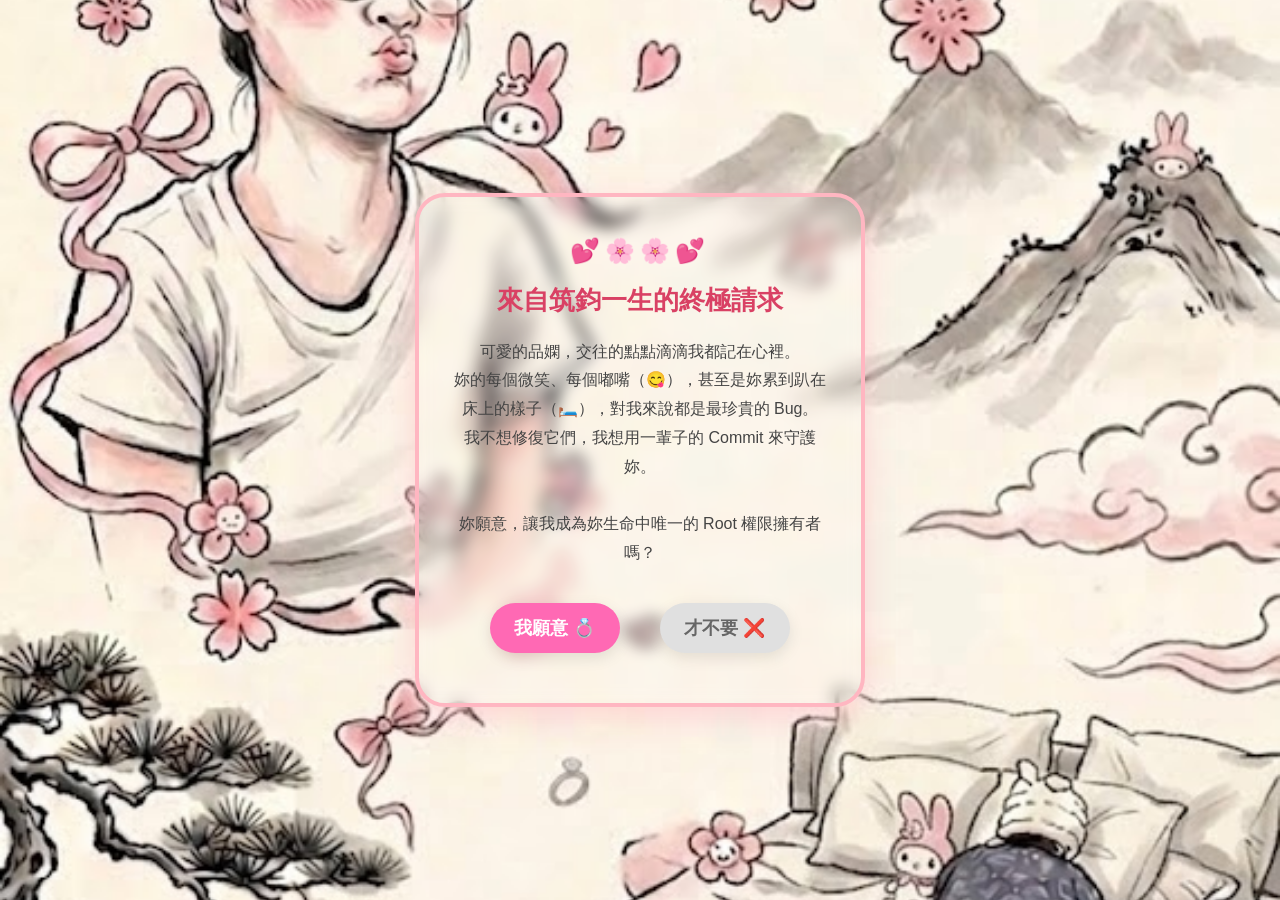
==== index.html @ 4960ee6a "fix: bump love.css cache busting to v=4" ====
<!DOCTYPE html>
<html lang="zh-TW">
<head>
    <meta charset="UTF-8">
    <meta name="viewport" content="width=device-width, initial-scale=1.0">
    <title>來自筑鈞一生的終極請求</title>
                        <link rel="stylesheet" href="love.css?v=4">
    <script src="love.js?v=4" defer></script>
</head>
<body>
    <!-- trigger rebuild -->
    <div class="proposal-container">
        <div class="melody-decoration">💕🌸🌸💕</div>

        <h1 id="title">來自筑鈞一生的終極請求</h1>

        <p id="message">
            可愛的品嫻，交往的點點滴滴我都記在心裡。<br>
            妳的每個微笑、每個嘟嘴（😋），甚至是妳累到趴在床上的樣子（🛏️），對我來說都是最珍貴的 Bug。<br>
            我不想修復它們，我想用一輩子的 Commit 來守護妳。<br><br>
            妳願意，讓我成為妳生命中唯一的 Root 權限擁有者嗎？
        </p>

        <div class="btn-group">
            <button id="yesBtn">我願意 💍</button>
            <button id="noBtn">才不要 ❌</button>
        </div>
    </div>
</body>
</html>
---- love.css ----
/* 全局樣式：美樂蒂粉紅夢幻風 */
body {
    margin: 0;
    padding: 0;
    width: 100%;
    height: 100vh;
    display: flex;
    justify-content: center;
    align-items: center;
    overflow: hidden;
    font-family: 'Microsoft JhengHei', sans-serif;
    
    background-image: linear-gradient(rgba(0,0,0,0), rgba(0,0,0,0)), url('[data-uri]');
        background-size: cover;
    background-position: center;
    background-repeat: no-repeat;
}

/* 內容圖層卡片（毛玻璃效果） */
.proposal-container {
    text-align: center;
        background: rgba(255, 255, 255, 0.1);
    backdrop-filter: blur(8px);
    -webkit-backdrop-filter: blur(8px);
    padding: 40px 30px 50px 30px; /* 增加底部留白 */
    border-radius: 30px;
    border: 4px solid #ffb6c1; 
    box-shadow: 0 10px 30px rgba(255, 182, 193, 0.5);
    max-width: 450px;
    width: 90%;
    box-sizing: border-box;
    position: relative;
    z-index: 10;
}

.melody-decoration {
    font-size: 24px;
    margin-bottom: 15px;
    letter-spacing: 5px;
}

h1 {
    color: #d94164;
    font-size: 26px;
    margin-bottom: 20px;
}

p {
    color: #444444;
    font-size: 16px;
    line-height: 1.8;
    text-align: center;
}

/* 【終極修正】：設定一個固定寬高的按鈕專屬區域，保證完美置中並排 */
.btn-group {
    margin: 35px auto 0 auto; /* 區塊本身置中 */
    position: relative;
    width: 300px; /* 130px + 40px間距 + 130px = 300px */
    height: 50px;
}

/* 按鈕通用樣式 */
button {
    font-size: 18px;
    font-weight: bold;
    width: 130px; /* 固定寬度以利精準計算 */
    height: 50px; /* 固定高度 */
    border: none;
    border-radius: 25px;
    cursor: pointer;
    box-shadow: 0 5px 15px rgba(0,0,0,0.1);
}

/* 我願意按鈕（釘死在容器左邊） */
#yesBtn {
    background: #ff69b4;
    color: white;
    position: absolute;
    left: 0;
    top: 0;
    z-index: 5;
    transition: transform 0.2s ease, background 0.3s ease;
}

#yesBtn:hover {
    background: #ff419b;
    transform: scale(1.05);
}

/* 才不要按鈕（釘死在容器右邊，不加任何 left/top transition，全交給 JS 物理引擎） */
#noBtn {
    background: #e0e0e0;
    color: #666666;
    position: absolute;
    right: 0;
    top: 0;
    z-index: 6;
    transition: background 0.3s ease;
}
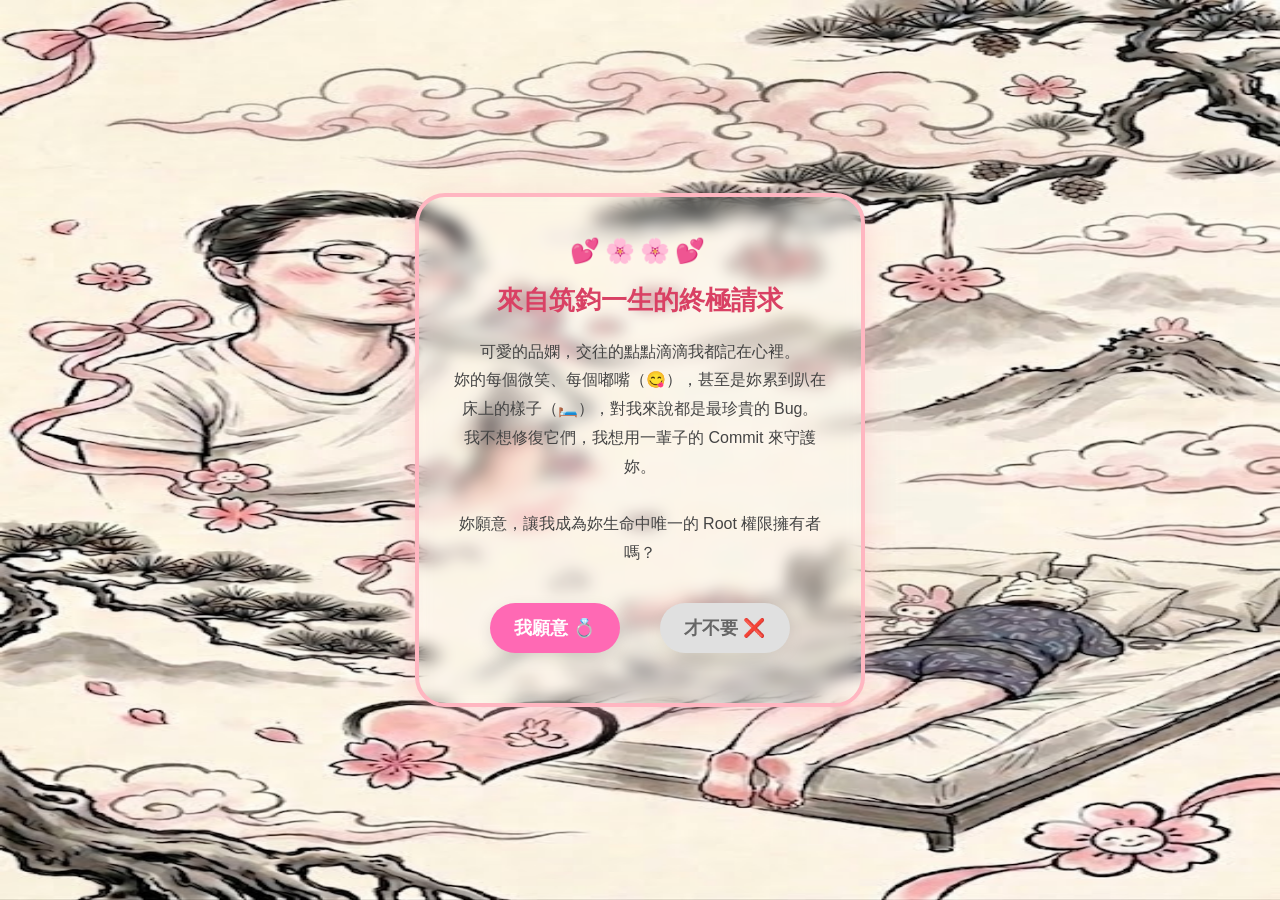
==== commit a26156b8: "Update index.html" ====
--- a/index.html
+++ b/index.html
@@ -4,7 +4,7 @@
     <meta charset="UTF-8">
     <meta name="viewport" content="width=device-width, initial-scale=1.0">
     <title>來自筑鈞一生的終極請求</title>
-                        <link rel="stylesheet" href="love.css?v=4">
+                        <link rel="stylesheet" href="love.css?v=5">
     <script src="love.js?v=4" defer></script>
 </head>
 <body>
--- a/love.css
+++ b/love.css
@@ -11,7 +11,7 @@
     font-family: 'Microsoft JhengHei', sans-serif;
     
     background-image: linear-gradient(rgba(0,0,0,0), rgba(0,0,0,0)), url('[data-uri]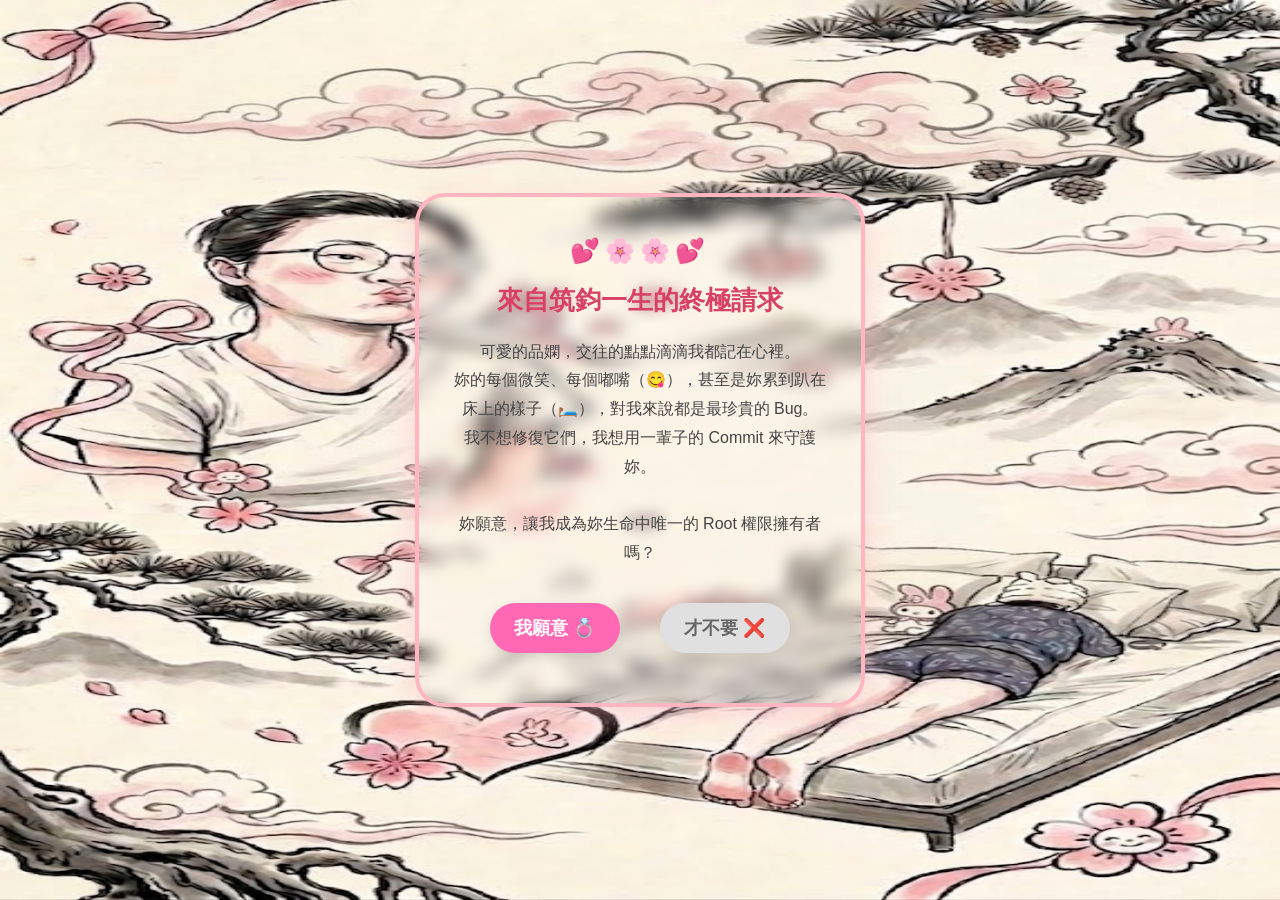
==== commit 1a84fb36: "Update stylesheet version in index.html" ====
--- a/index.html
+++ b/index.html
@@ -4,7 +4,7 @@
     <meta charset="UTF-8">
     <meta name="viewport" content="width=device-width, initial-scale=1.0">
     <title>來自筑鈞一生的終極請求</title>
-                        <link rel="stylesheet" href="love.css?v=5">
+                        <link rel="stylesheet" href="love.css?v=6">
     <script src="love.js?v=4" defer></script>
 </head>
 <body>
--- a/love.css
+++ b/love.css
@@ -19,7 +19,7 @@
 /* 內容圖層卡片（毛玻璃效果） */
 .proposal-container {
     text-align: center;
-        background: rgba(255, 255, 255, 0.1);
+        background: rgba(0, 0, 0, 0);
     backdrop-filter: blur(8px);
     -webkit-backdrop-filter: blur(8px);
     padding: 40px 30px 50px 30px; /* 增加底部留白 */
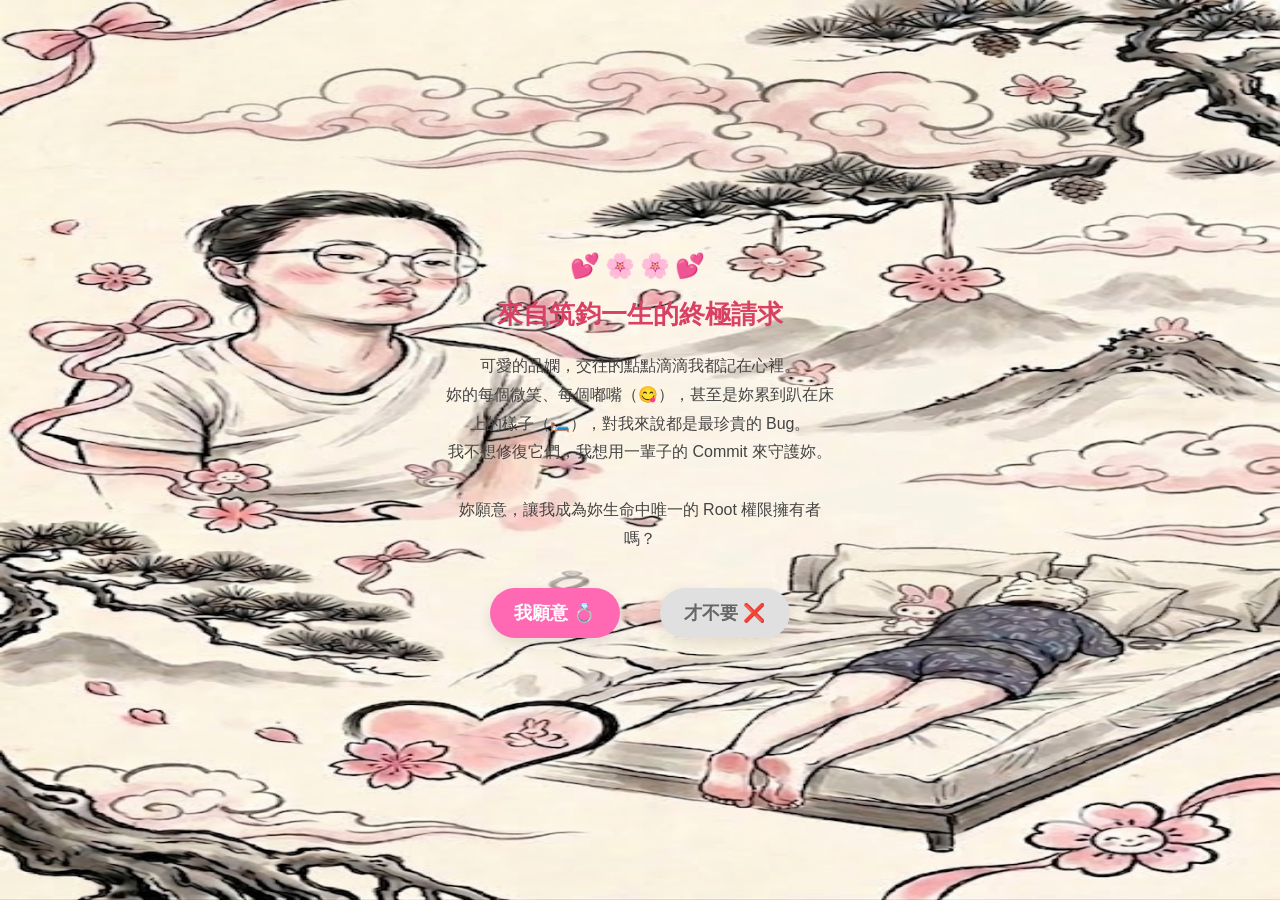
==== commit ab763166: "force cache bust v99 for love.css" ====
--- a/index.html
+++ b/index.html
@@ -4,8 +4,9 @@
     <meta charset="UTF-8">
     <meta name="viewport" content="width=device-width, initial-scale=1.0">
     <title>來自筑鈞一生的終極請求</title>
-                        <link rel="stylesheet" href="love.css?v=6">
+    <link rel="stylesheet" href="love.css?v=99">  
     <script src="love.js?v=4" defer></script>
+    
 </head>
 <body>
     <!-- trigger rebuild -->
--- a/love.css
+++ b/love.css
@@ -20,12 +20,8 @@
 .proposal-container {
     text-align: center;
         background: rgba(0, 0, 0, 0);
-    backdrop-filter: blur(8px);
-    -webkit-backdrop-filter: blur(8px);
-    padding: 40px 30px 50px 30px; /* 增加底部留白 */
-    border-radius: 30px;
-    border: 4px solid #ffb6c1; 
-    box-shadow: 0 10px 30px rgba(255, 182, 193, 0.5);
+        padding: 40px 30px 50px 30px;
+
     max-width: 450px;
     width: 90%;
     box-sizing: border-box;
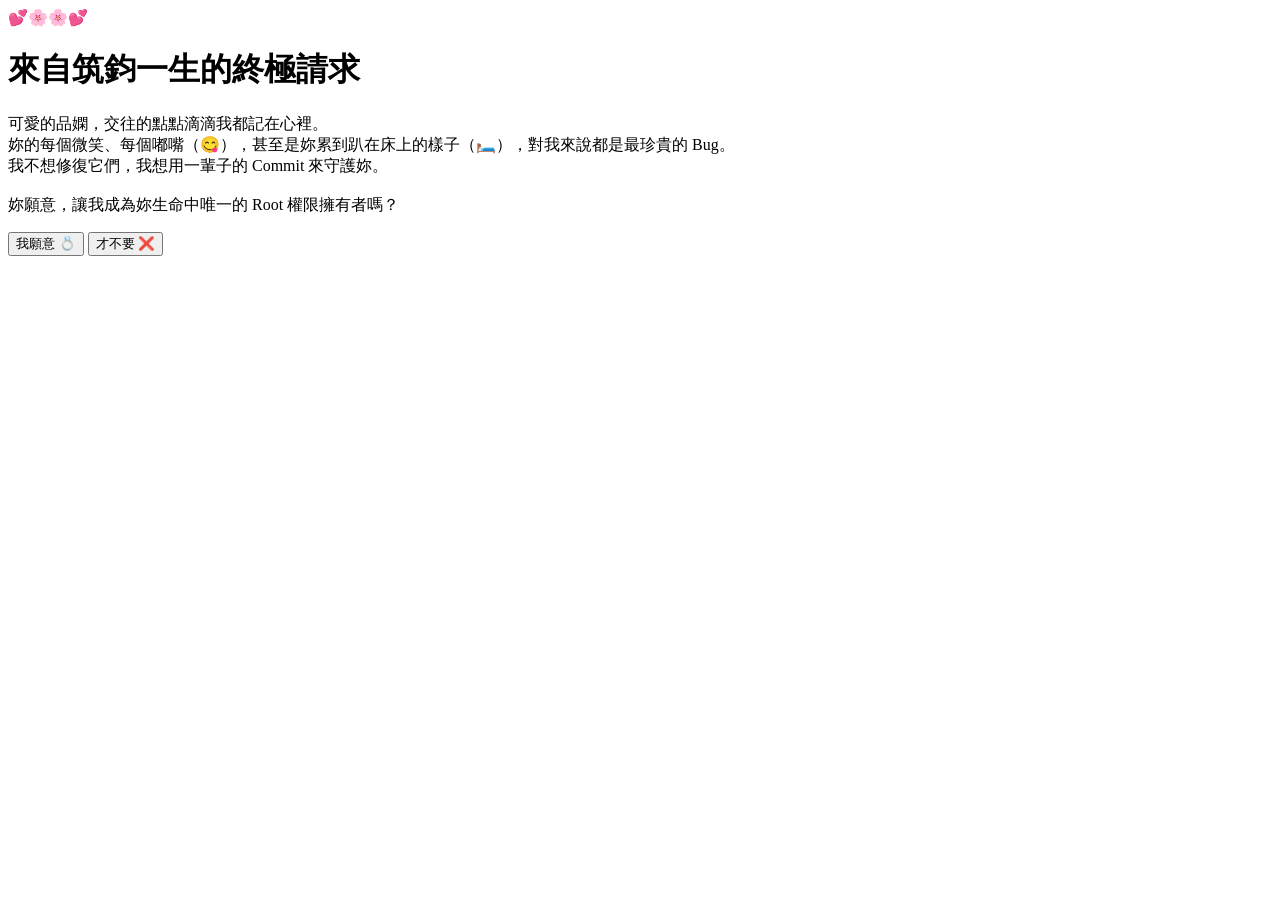
==== commit 3a77cf9d: "Update index.html" ====
--- a/index.html
+++ b/index.html
@@ -4,7 +4,7 @@
     <meta charset="UTF-8">
     <meta name="viewport" content="width=device-width, initial-scale=1.0">
     <title>來自筑鈞一生的終極請求</title>
-    <link rel="stylesheet" href="love.css?v=99">  
+    <link rel="stylesheet" href="love.css?v=99100  
     <script src="love.js?v=4" defer></script>
     
 </head>
--- a/love.css
+++ b/love.css
@@ -19,8 +19,10 @@
 /* 內容圖層卡片（毛玻璃效果） */
 .proposal-container {
     text-align: center;
-        background: rgba(0, 0, 0, 0);
+                background: rgba(255, 255, 255, 0.6);
         padding: 40px 30px 50px 30px;
+        border-radius: 20px;
+        box-shadow: 0 4px 20px rgba(255, 182, 193, 0.35);
 
     max-width: 450px;
     width: 90%;
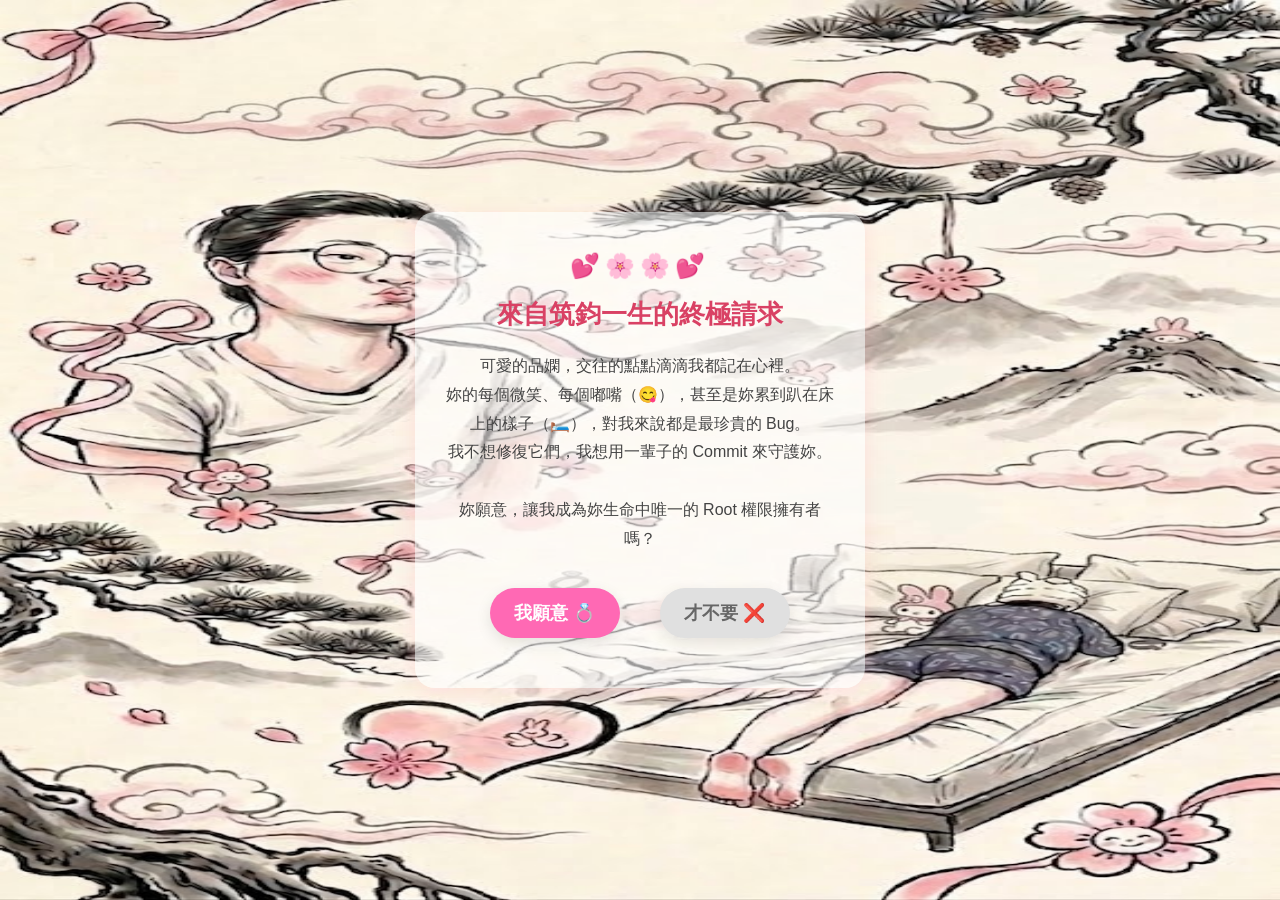
==== commit cf36bd99: "fix css version to v100" ====
--- a/index.html
+++ b/index.html
@@ -4,7 +4,7 @@
     <meta charset="UTF-8">
     <meta name="viewport" content="width=device-width, initial-scale=1.0">
     <title>來自筑鈞一生的終極請求</title>
-    <link rel="stylesheet" href="love.css?v=99100  
+        <link rel="stylesheet" href="love.css?v=100">
     <script src="love.js?v=4" defer></script>
     
 </head>
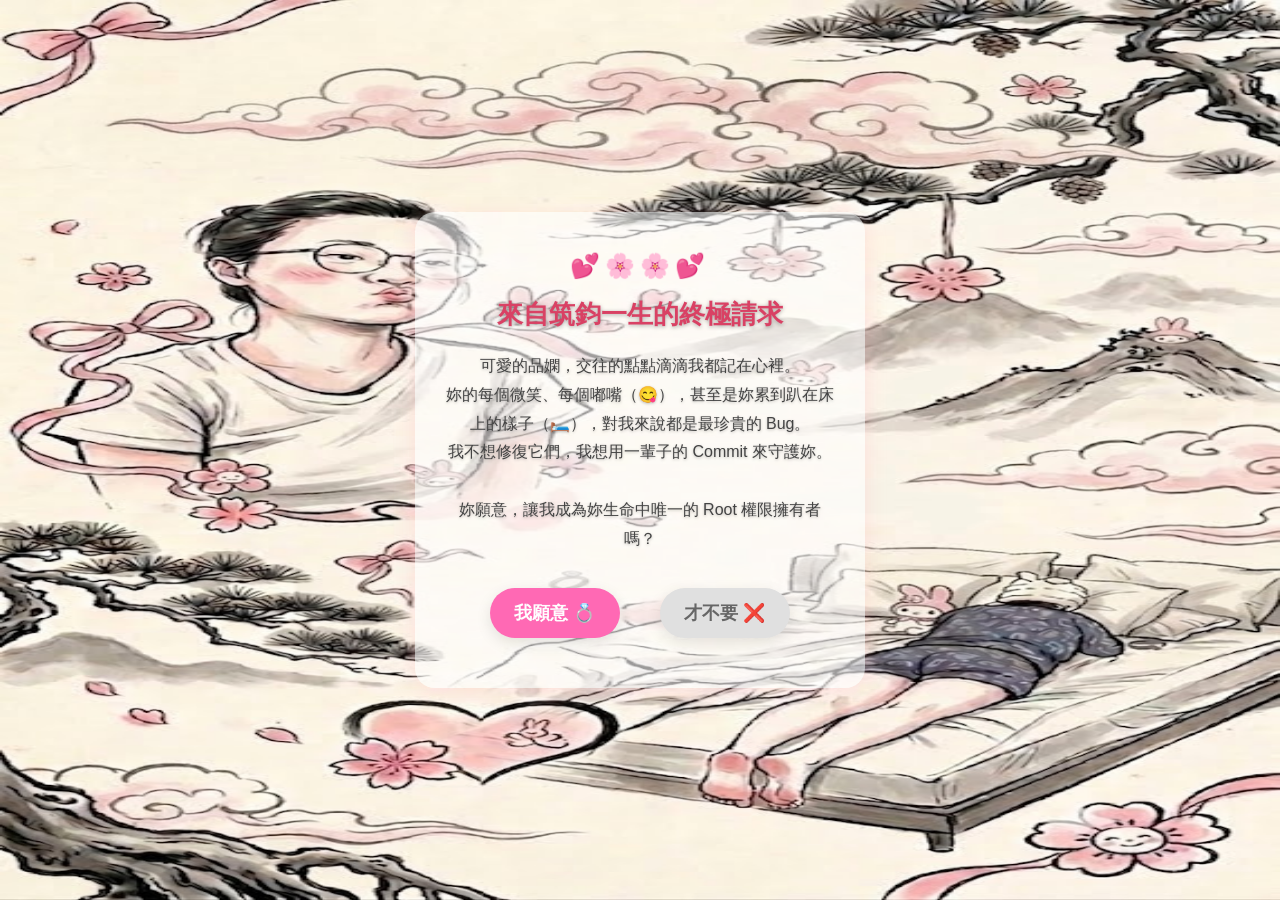
==== commit 2e2b8bd5: "bump css to v101 with text-shadow" ====
--- a/index.html
+++ b/index.html
@@ -4,7 +4,7 @@
     <meta charset="UTF-8">
     <meta name="viewport" content="width=device-width, initial-scale=1.0">
     <title>來自筑鈞一生的終極請求</title>
-        <link rel="stylesheet" href="love.css?v=100">
+                <link rel="stylesheet" href="love.css?v=101">
     <script src="love.js?v=4" defer></script>
     
 </head>
--- a/love.css
+++ b/love.css
@@ -39,12 +39,14 @@
 
 h1 {
     color: #d94164;
+        text-shadow: 0 1px 4px rgba(0, 0, 0, 0.35);
     font-size: 26px;
     margin-bottom: 20px;
 }
 
 p {
     color: #444444;
+        text-shadow: 0 1px 3px rgba(0, 0, 0, 0.25);
     font-size: 16px;
     line-height: 1.8;
     text-align: center;
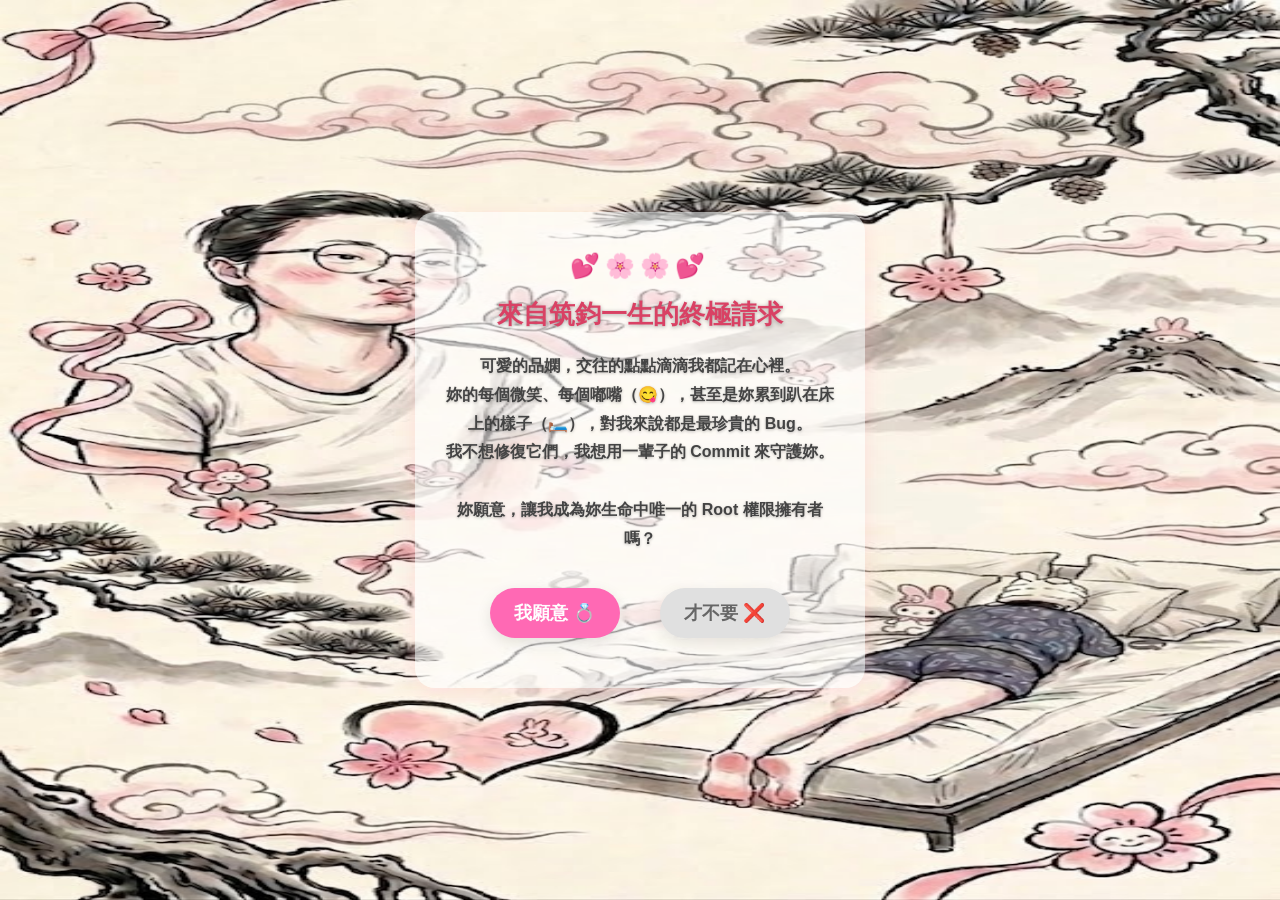
==== commit afe37440: "bump css to v102" ====
--- a/index.html
+++ b/index.html
@@ -4,7 +4,7 @@
     <meta charset="UTF-8">
     <meta name="viewport" content="width=device-width, initial-scale=1.0">
     <title>來自筑鈞一生的終極請求</title>
-                <link rel="stylesheet" href="love.css?v=101">
+                        <link rel="stylesheet" href="love.css?v=102">
     <script src="love.js?v=4" defer></script>
     
 </head>
--- a/love.css
+++ b/love.css
@@ -3,8 +3,8 @@
     margin: 0;
     padding: 0;
     width: 100%;
-    height: 100vh;
-    display: flex;
+        height: 100vh;
+        display: flex;
     justify-content: center;
     align-items: center;
     overflow: hidden;
@@ -39,6 +39,7 @@
 
 h1 {
     color: #d94164;
+        font-weight: bold;
         text-shadow: 0 1px 4px rgba(0, 0, 0, 0.35);
     font-size: 26px;
     margin-bottom: 20px;
@@ -46,6 +47,7 @@
 
 p {
     color: #444444;
+        font-weight: 600;
         text-shadow: 0 1px 3px rgba(0, 0, 0, 0.25);
     font-size: 16px;
     line-height: 1.8;
